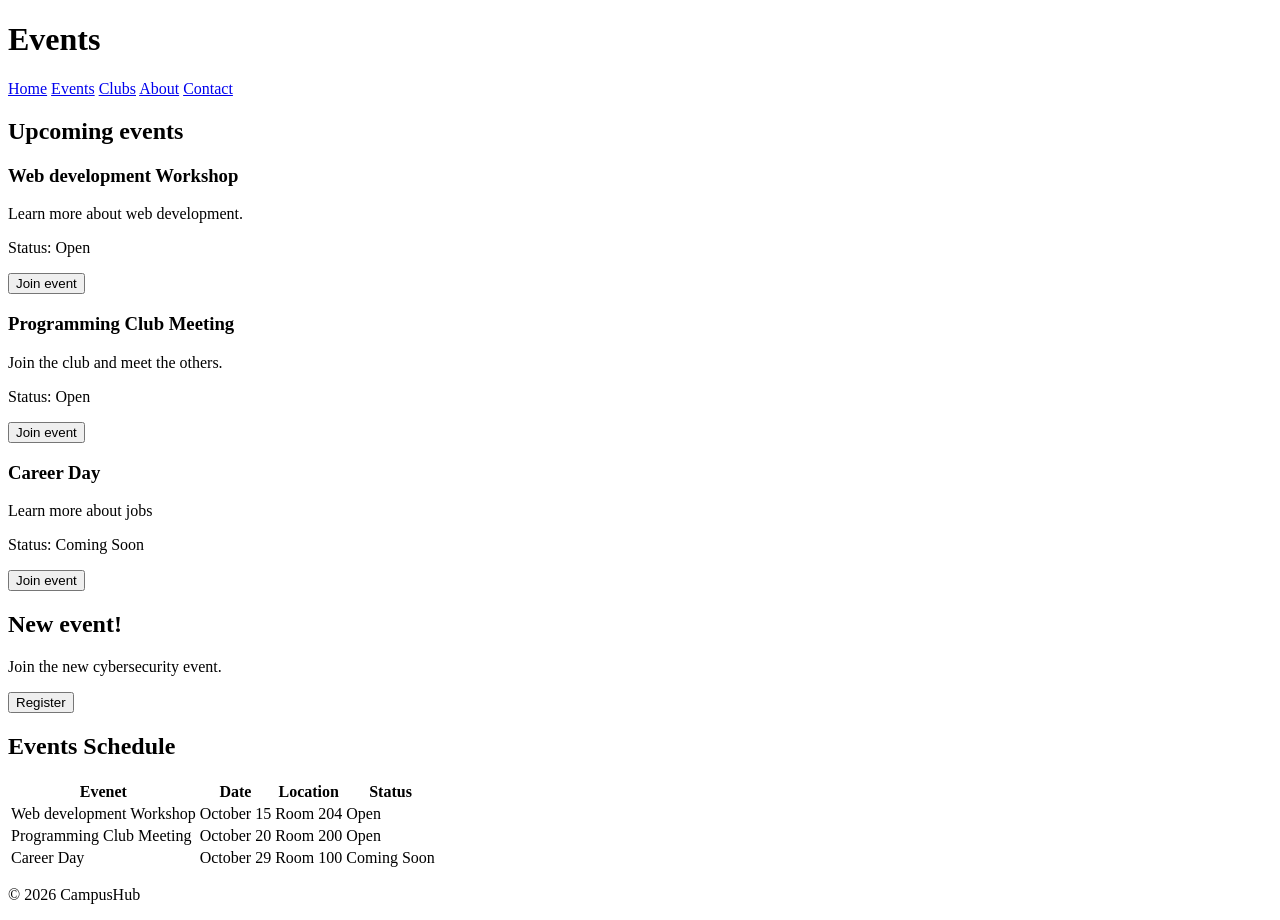
==== events.html @ f4d85a15 "Java 3 - events and clubs" ====
<!DOCTYPE html>
<html lang="en">
    <head>
        <meta charset="UTF">
        <meta name="viewport" content="width=device-width, initial-scale=1.0">

        <title>Events | CampusHub</title>
    </head>

    <body>
        <header>
            <h1>Events</h1>
            
            <nav>
                <a href="index.html">Home</a>
                <a href="events.html">Events</a>
                <a href="clubs.html">Clubs</a>
                <a href="#">About</a>
                <a href="#">Contact</a>
            </nav>

        </header>

        <main>
            <section>
                <h2>Upcoming events</h2>

                <article>
                    <h3>Web development Workshop</h3>

                    <p>Learn more about web development.</p>

                    <p>Status: <span>Open</span></p>

                    <button>Join event</button>
                </article>

                <article>
                    <h3>Programming Club Meeting</h3>

                    <p>Join the club and meet the others.</p>

                    <p>Status: <span>Open</span></p>

                    <button>Join event</button>
                </article>

                 <article>
                    <h3>Career Day</h3>

                    <p>Learn more about jobs</p>

                    <p>Status: <span>Coming Soon</span></p>

                    <button>Join event</button>
                </article>
            </section>

            <aside>
                <h2>New event!</h2>
                <p>Join the new cybersecurity event.</p>

                <button>Register</button>
            </aside>

            <sectoin>
                <h2>Events Schedule</h2>

                <table>

                    <thead>
                        <tr>
                            <th>Evenet</th>
                            <th>Date</th>
                            <th>Location</th>
                            <th>Status</th>
                        </tr>
                    </thead>

                    <tbody>
                        <tr>
                            <td>Web development Workshop</td>
                            <td>October 15</td>
                            <td>Room 204</td>
                            <td>Open</td>
                        </tr>
                         <tr>
                            <td>Programming Club Meeting</td>
                            <td>October 20</td>
                            <td>Room 200</td>
                            <td>Open</td>
                        </tr>
                        <tr>
                            <td>Career Day</td>
                            <td>October 29</td>
                            <td>Room 100</td>
                            <td>Coming Soon</td>
                        </tr>
                    </tbody>
                </table>

            </sectoin>
        </main>

        <footer>
            <p>&copy; 2026 CampusHub</p>
        </footer>
    </body>
</html>
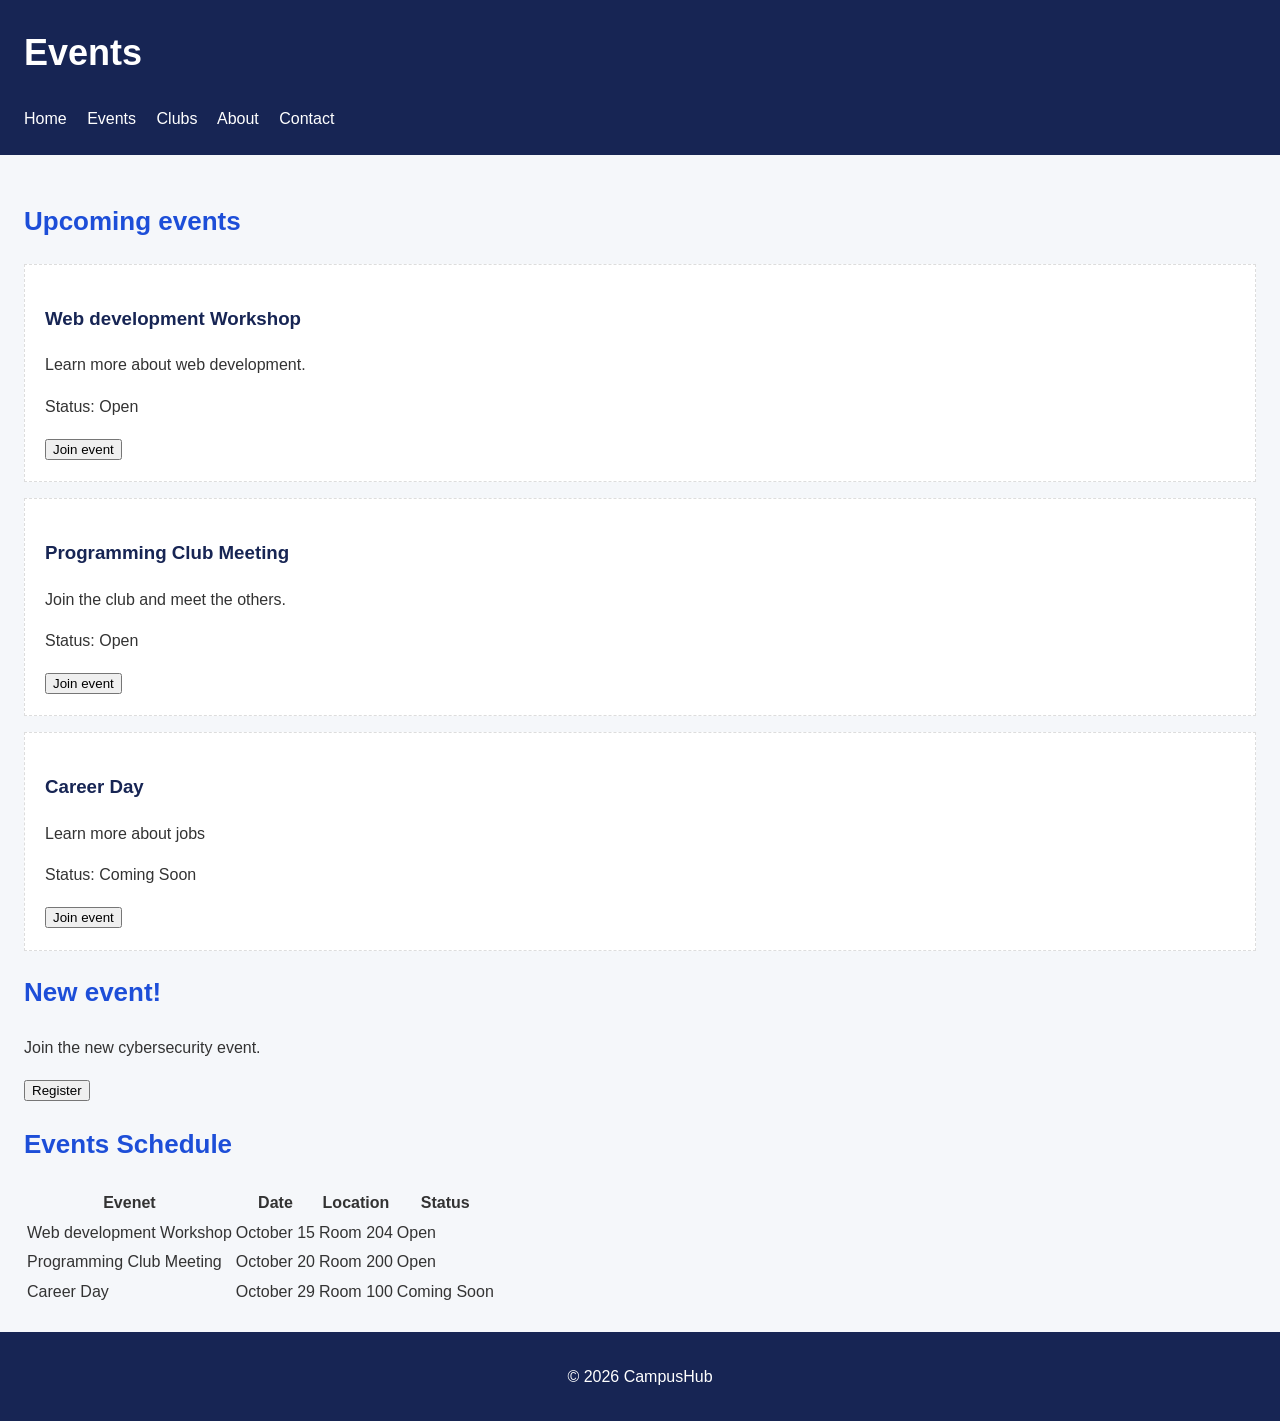
==== commit 16e4faad: "intro to css" ====
--- a/events.html
+++ b/events.html
@@ -5,6 +5,8 @@
         <meta name="viewport" content="width=device-width, initial-scale=1.0">
 
         <title>Events | CampusHub</title>
+    <link rel="stylesheet" href="styles/styles.css">
+
     </head>
 
     <body>
@@ -25,7 +27,7 @@
             <section>
                 <h2>Upcoming events</h2>
 
-                <article>
+                <article class="event-card">
                     <h3>Web development Workshop</h3>
 
                     <p>Learn more about web development.</p>
@@ -35,7 +37,7 @@
                     <button>Join event</button>
                 </article>
 
-                <article>
+                <article class="event-card">
                     <h3>Programming Club Meeting</h3>
 
                     <p>Join the club and meet the others.</p>
@@ -45,7 +47,7 @@
                     <button>Join event</button>
                 </article>
 
-                 <article>
+                 <article class="event-card">
                     <h3>Career Day</h3>
 
                     <p>Learn more about jobs</p>
--- a/styles/styles.css
+++ b/styles/styles.css
@@ -0,0 +1,57 @@
+* {
+    box-sizing: border-box;
+}
+
+body {
+    font-family: Arial, sans-serif;
+    background-color: #f5f7fa;
+    color: #333333;
+    line-height: 1.6;
+    margin: 0;
+}
+
+header {
+    background-color: #172554;
+    color: white;
+    padding: 24px;
+}
+
+header h1 {
+    font-size: 36px;
+    margin-top: 0;
+}
+
+nav a {
+    color: white;
+    text-decoration: none;
+    margin-right: 16px;
+}
+
+main {
+    padding: 24px;
+}
+
+h2 {
+    color: #1d4ed8;
+    font-size: 26px;
+}
+
+.event-card,
+.club-card {
+    background-color: white;
+    padding: 20px;
+    margin-bottom: 16px;
+    border: 1px dashed #dddddd;
+}
+
+.event-card h3,
+.club-card h3 {
+    color: #172554;
+}
+
+footer {
+    background-color: #172554;
+    color: white;
+    padding: 16px;
+    text-align: center;
+}
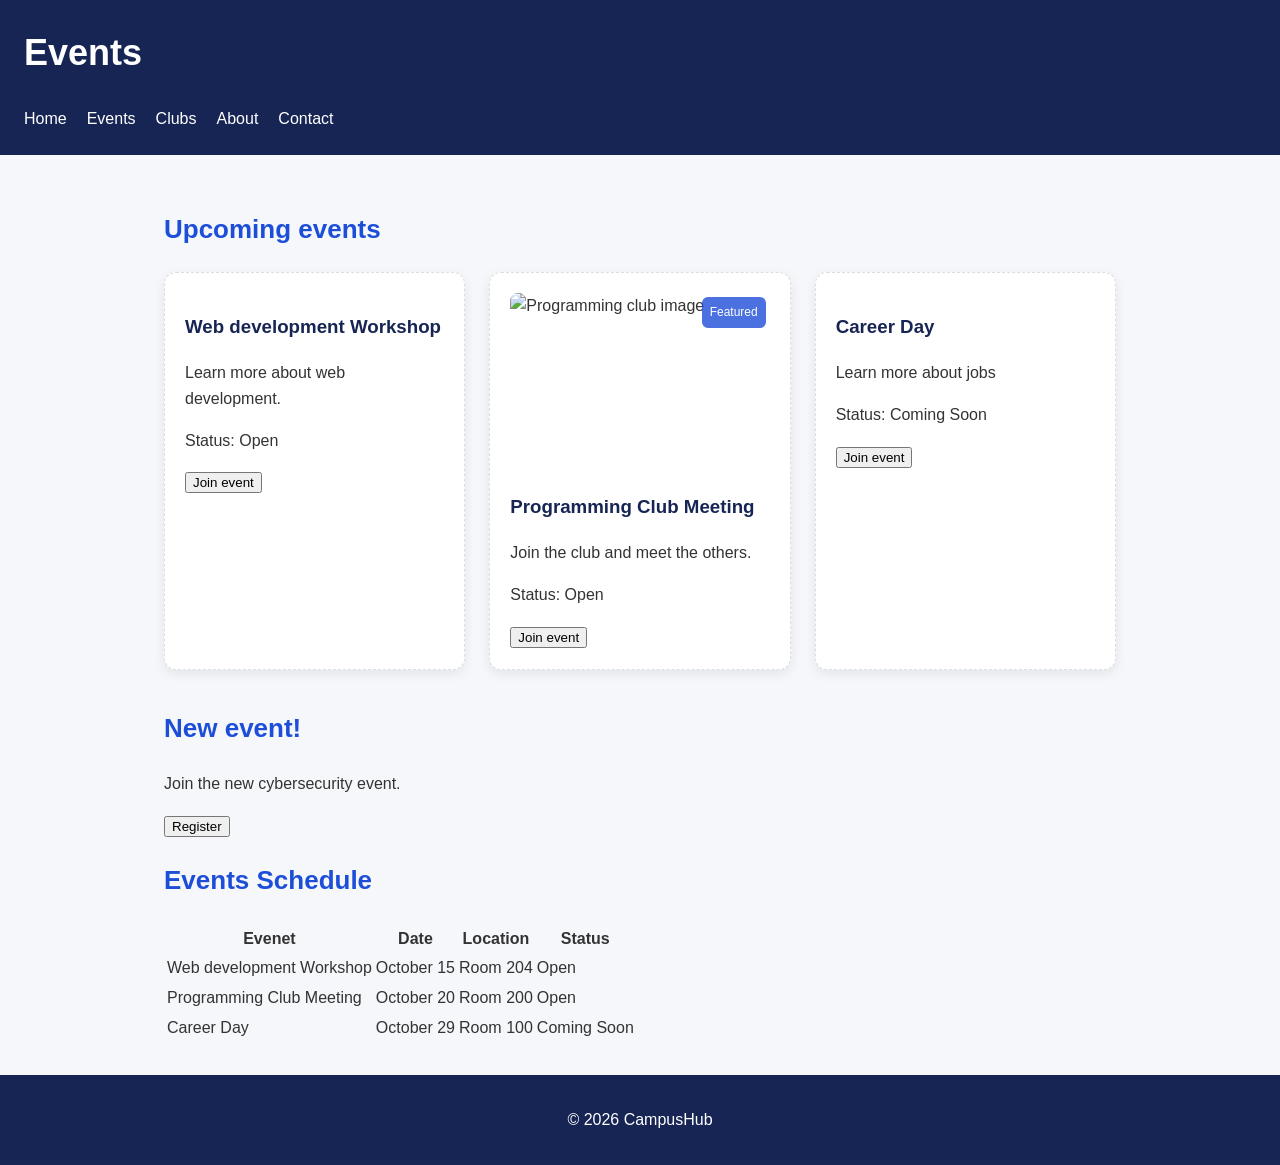
==== commit 2710c7fb: "java 6 - css II" ====
--- a/events.html
+++ b/events.html
@@ -1,32 +1,34 @@
 <!DOCTYPE html>
 <html lang="en">
-    <head>
-        <meta charset="UTF">
-        <meta name="viewport" content="width=device-width, initial-scale=1.0">
 
-        <title>Events | CampusHub</title>
+<head>
+    <meta charset="UTF">
+    <meta name="viewport" content="width=device-width, initial-scale=1.0">
+
+    <title>Events | CampusHub</title>
     <link rel="stylesheet" href="styles/styles.css">
 
-    </head>
+</head>
 
-    <body>
-        <header>
-            <h1>Events</h1>
-            
-            <nav>
-                <a href="index.html">Home</a>
-                <a href="events.html">Events</a>
-                <a href="clubs.html">Clubs</a>
-                <a href="#">About</a>
-                <a href="#">Contact</a>
-            </nav>
+<body>
+    <header>
+        <h1>Events</h1>
 
-        </header>
+        <nav>
+            <a href="index.html">Home</a>
+            <a href="events.html">Events</a>
+            <a href="clubs.html">Clubs</a>
+            <a href="#">About</a>
+            <a href="#">Contact</a>
+        </nav>
 
-        <main>
-            <section>
-                <h2>Upcoming events</h2>
+    </header>
 
+    <main>
+        <section>
+            <h2>Upcoming events</h2>
+
+            <div class="events-list page-intro">
                 <article class="event-card">
                     <h3>Web development Workshop</h3>
 
@@ -38,6 +40,9 @@
                 </article>
 
                 <article class="event-card">
+                    <span class="event-badge">Featured</span>
+                    <img src="https://encrypted-tbn0.gstatic.com/images?q=tbn:ANd9GcR8v1TOZzGOw0jsRhjq_ZZk6l2oOPrqHgl9Nn6g2RZlDA&s=10"
+                    class="event-image" alt="Programming club image">
                     <h3>Programming Club Meeting</h3>
 
                     <p>Join the club and meet the others.</p>
@@ -47,7 +52,7 @@
                     <button>Join event</button>
                 </article>
 
-                 <article class="event-card">
+                <article class="event-card">
                     <h3>Career Day</h3>
 
                     <p>Learn more about jobs</p>
@@ -56,56 +61,59 @@
 
                     <button>Join event</button>
                 </article>
-            </section>
+            </div>
 
-            <aside>
-                <h2>New event!</h2>
-                <p>Join the new cybersecurity event.</p>
+        </section>
 
-                <button>Register</button>
-            </aside>
+        <aside>
+            <h2>New event!</h2>
+            <p>Join the new cybersecurity event.</p>
 
-            <sectoin>
-                <h2>Events Schedule</h2>
+            <button>Register</button>
+        </aside>
 
-                <table>
+        <sectoin>
+            <h2>Events Schedule</h2>
 
-                    <thead>
-                        <tr>
-                            <th>Evenet</th>
-                            <th>Date</th>
-                            <th>Location</th>
-                            <th>Status</th>
-                        </tr>
-                    </thead>
+            <table>
 
-                    <tbody>
-                        <tr>
-                            <td>Web development Workshop</td>
-                            <td>October 15</td>
-                            <td>Room 204</td>
-                            <td>Open</td>
-                        </tr>
-                         <tr>
-                            <td>Programming Club Meeting</td>
-                            <td>October 20</td>
-                            <td>Room 200</td>
-                            <td>Open</td>
-                        </tr>
-                        <tr>
-                            <td>Career Day</td>
-                            <td>October 29</td>
-                            <td>Room 100</td>
-                            <td>Coming Soon</td>
-                        </tr>
-                    </tbody>
-                </table>
+                <thead>
+                    <tr>
+                        <th>Evenet</th>
+                        <th>Date</th>
+                        <th>Location</th>
+                        <th>Status</th>
+                    </tr>
+                </thead>
 
-            </sectoin>
-        </main>
+                <tbody>
+                    <tr>
+                        <td>Web development Workshop</td>
+                        <td>October 15</td>
+                        <td>Room 204</td>
+                        <td>Open</td>
+                    </tr>
+                    <tr>
+                        <td>Programming Club Meeting</td>
+                        <td>October 20</td>
+                        <td>Room 200</td>
+                        <td>Open</td>
+                    </tr>
+                    <tr>
+                        <td>Career Day</td>
+                        <td>October 29</td>
+                        <td>Room 100</td>
+                        <td>Coming Soon</td>
+                    </tr>
+                </tbody>
+            </table>
 
-        <footer>
-            <p>&copy; 2026 CampusHub</p>
-        </footer>
-    </body>
+        </sectoin>
+    </main>
+
+    <footer>
+        <p>&copy; 2026 CampusHub</p>
+    </footer>
+</body>
+
 </html>
--- a/styles/styles.css
+++ b/styles/styles.css
@@ -8,12 +8,25 @@
     color: #333333;
     line-height: 1.6;
     margin: 0;
+    min-height: 100vh;
+    display: flex;
+    flex-direction: column;
 }
 
 header {
     background-color: #172554;
     color: white;
     padding: 24px;
+    position: sticky;
+     top: 0;
+     z-index: 10;
+}
+
+header nav {
+    display: flex;
+    flex-direction: row;
+    flex-wrap: wrap;
+    gap: 20px;
 }
 
 header h1 {
@@ -24,16 +37,26 @@
 nav a {
     color: white;
     text-decoration: none;
-    margin-right: 16px;
+    /* margin-right: 16px; */
 }
 
 main {
-    padding: 24px;
+    padding: 32px 24px;
+    flex: 1;
+    width: 100%;
+    max-width: 1000px;
+    margin: 0 auto;
 }
 
 h2 {
     color: #1d4ed8;
     font-size: 26px;
+}
+
+.events-list {
+    display: grid;
+    grid-template-columns: repeat(3, minmax(0, 1fr));
+    gap: 24px;
 }
 
 .event-card,
@@ -42,6 +65,17 @@
     padding: 20px;
     margin-bottom: 16px;
     border: 1px dashed #dddddd;
+    position: relative;
+    box-shadow: 0 4px 12px rgba(15, 23, 42, 0.08);
+    border-radius: 12px;
+    overflow: hidden;
+    transition: box-shadow 0.2s ease, transform 0.2s ease;
+}
+
+.event-card:hover {
+    box-shadow: 0 8px 20px rgba(15, 23, 42, 0.12);
+    transform: translateY(-4px);
+    transform: scale(1.02);
 }
 
 .event-card h3,
@@ -49,9 +83,64 @@
     color: #172554;
 }
 
+.event-badge {
+    position: absolute;
+    top: 24px;
+    right: 24px;
+    background-color: #1d4ed8;
+    border-radius: 6px;
+    padding: 6px 8px;
+    color: white;
+    font-size: 12px;
+    opacity: 0.8;
+}
+
+.event-image {
+    width: 100%;
+    height: 180px;
+    display: block;
+    object-fit: cover;
+    border-radius: 8px 8px 0 0;
+}
+
+a:focus-visible,
+button:focus-visible {
+    outline: 3px solid #f59e0b;
+    outline-offset: 3px;
+}
+
 footer {
     background-color: #172554;
     color: white;
     padding: 16px;
     text-align: center;
+}
+
+@keyframes fade-in {
+    from {
+        opacity: 0;
+        transform: translateY(8px);
+    }
+
+    to {
+        opacity: 1;
+        transform: translateY(0);
+    }
+}
+
+.page-intro {
+    animation: fade-in 0.5s ease-out;
+}
+
+@media (max-width: 800px) {
+    .events-list {
+        grid-template-columns: repeat(2, 1fr);
+    }
+}
+
+@media (max-width: 500px) {
+    .events-list {
+        grid-template-columns: 1fr;
+        gap: 14px;
+    }
 }
